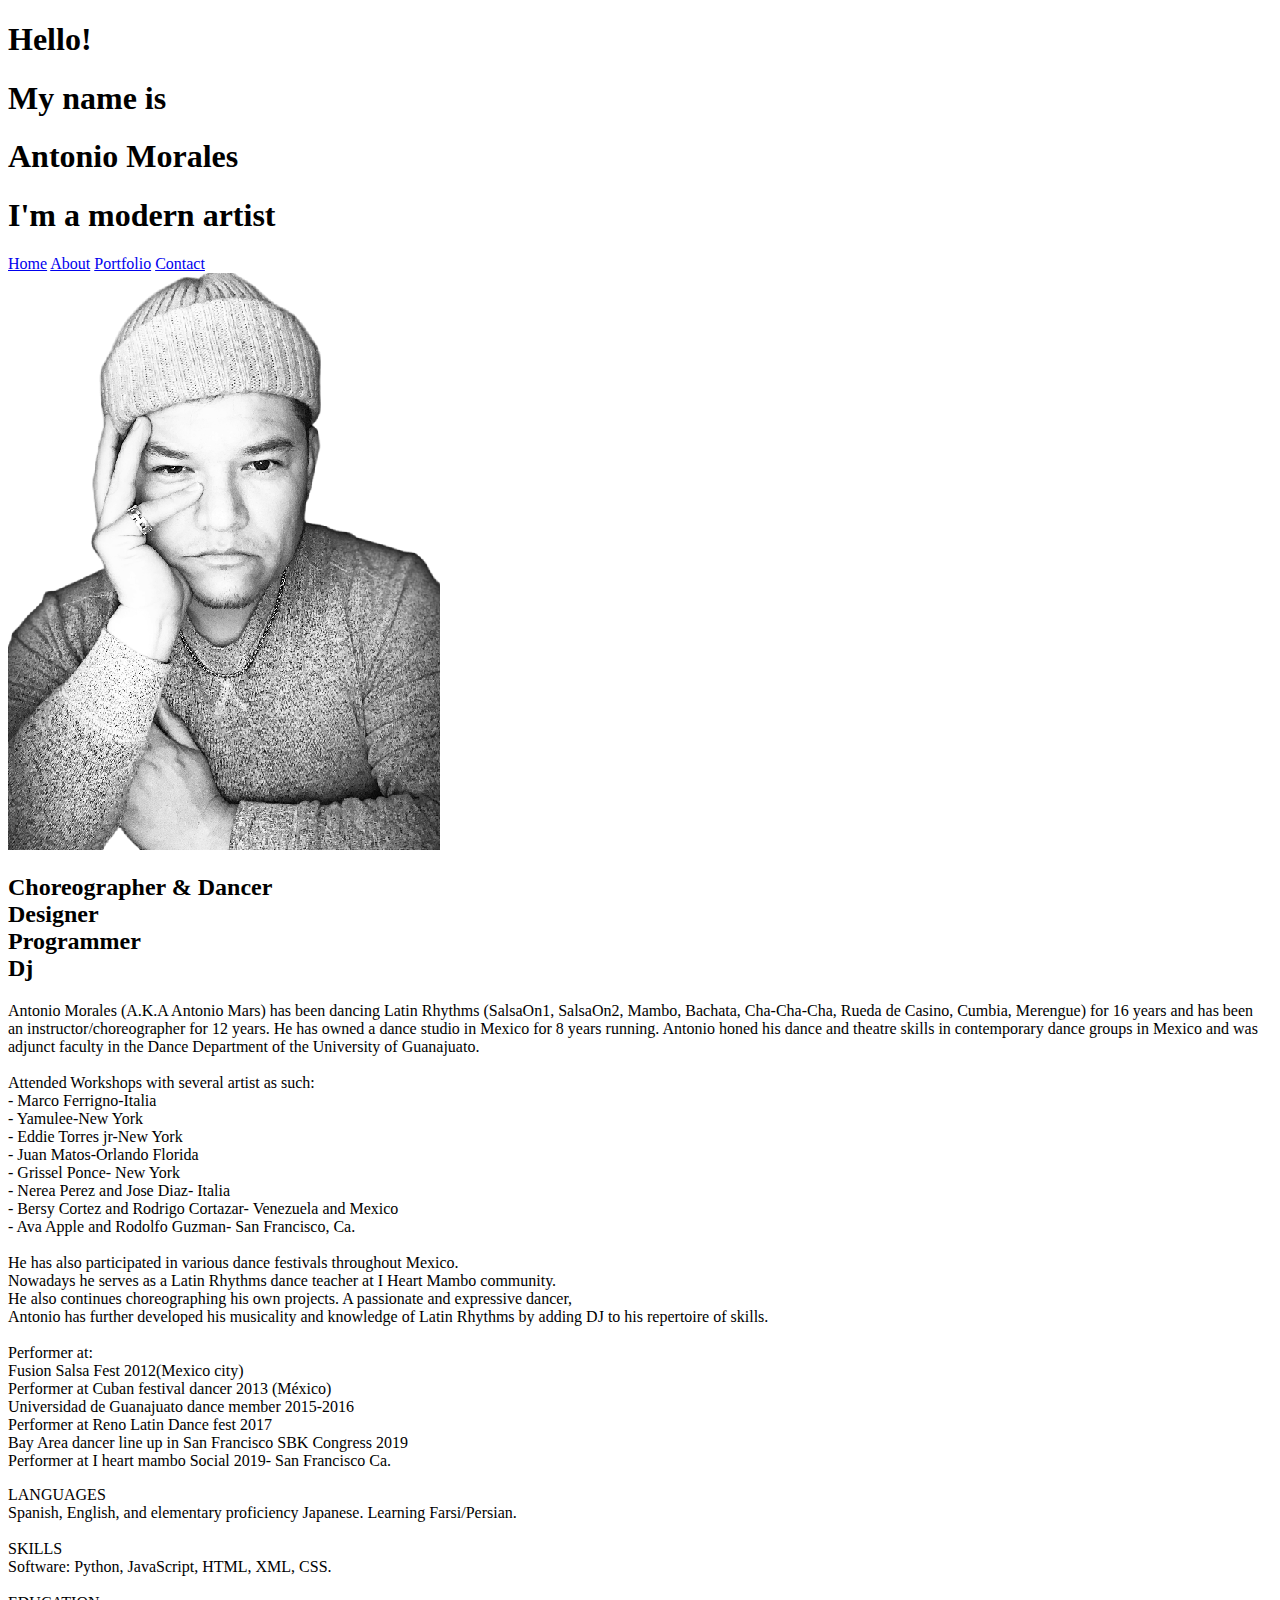
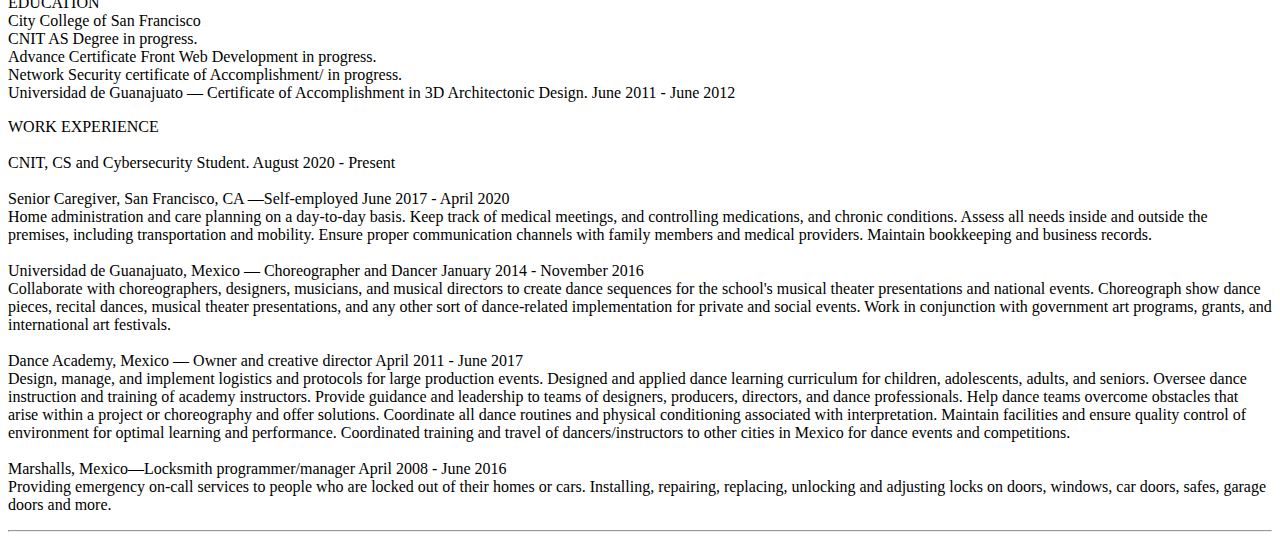
==== index.html @ e2cf3468 "index and css demo 1" ====
<!DOCTYPE html>
<html lang="en">

<head>
    <meta charset="UTF-8">
    <meta http-equiv="X-UA-Compatible" content="IE=edge">
    <meta name="viewport" content="width=device-width, initial-scale=1.0">
    <link rel="stylesheet" href="index.css">
    <title>Beat On Motion</title>
</head>

<body>
    <section id="main">
        <div class="main container">
            <div>
                <h1>Hello!</h1>
                <h1>My name is</h1>
                <h1>Antonio Morales</h1>
                <h1>I'm a modern artist</h1>
            </div>
        </div>
        <div class="navbar">
            <a href="index.html">Home</a>
            <a href="#section1" >About</a>
            <a href="portfolio.html">Portfolio</a>
            <a href="#contact">Contact</a>
        </div>
    </section>

    <div class="relative" id="section1">
        <img src="/img/010101-min-fococlipping-standard.png" alt="">
        <h2> Choreographer &AMP; Dancer
            <br>Designer
            <br>Programmer
            <br>Dj
        </h2>
        <p> Antonio Morales (A.K.A Antonio Mars) has been dancing Latin Rhythms (SalsaOn1, SalsaOn2, Mambo, Bachata,
            Cha-Cha-Cha,
            Rueda de Casino, Cumbia, Merengue) for 16 years and has been an instructor/choreographer
            for 12 years. He has owned a dance studio in Mexico for 8 years running. Antonio honed
            his dance and theatre skills in contemporary dance groups in Mexico and was adjunct
            faculty in the Dance Department of the University of Guanajuato.
            <br>
            <br>
            Attended Workshops with several artist as such:
            <br>

            - Marco Ferrigno-Italia <br>
            - Yamulee-New York <br>
            - Eddie Torres jr-New York <br>
            - Juan Matos-Orlando Florida <br>
            - Grissel Ponce- New York <br>
            - Nerea Perez and Jose Diaz- Italia <br>
            - Bersy Cortez and Rodrigo Cortazar- Venezuela and Mexico <br>
            - Ava Apple and Rodolfo Guzman- San Francisco, Ca. <br>

            <br> He has also participated in various dance festivals throughout Mexico. <br> Nowadays he
            serves as a Latin Rhythms dance teacher at I Heart Mambo community. <br>
            He also continues choreographing his own projects.
            A passionate and expressive dancer, <br> Antonio has further developed his musicality
            and
            knowledge of Latin Rhythms by adding DJ to his repertoire of skills. <br><br>
            Performer at: <br>
            Fusion Salsa Fest 2012(Mexico city) <br>
            Performer at Cuban festival dancer 2013 (México) <br>
            Universidad de Guanajuato dance member 2015-2016 <br>
            Performer at Reno Latin Dance fest 2017 <br>
            Bay Area dancer line up in San Francisco SBK Congress 2019 <br>
            Performer at I heart mambo Social 2019- San Francisco Ca.
        </p>

        <p>LANGUAGES
            <br>
            Spanish, English, and elementary proficiency Japanese. Learning Farsi/Persian.
            <br>
            <br>
            SKILLS
            <br>
            Software: Python, JavaScript, HTML, XML, CSS.
            <br>
            <br>
            EDUCATION
            <br>
            City College of San Francisco
            <br>
            CNIT AS Degree in progress.
            <br>
            Advance Certificate Front Web Development in progress.
            <br>
            Network Security certificate of Accomplishment/ in progress.
            <br>
            Universidad de Guanajuato — Certificate of Accomplishment in 3D Architectonic Design.
            June 2011 - June 2012
        </p>

        <p>
            WORK EXPERIENCE
            <br>
            <br>
            CNIT, CS and Cybersecurity Student.
            August 2020 - Present
            <br>
            <br>
            Senior Caregiver, San Francisco, CA —Self-employed
            June 2017 - April 2020
            <br>
            Home administration and care planning on a day-to-day basis.
            Keep track of medical meetings, and controlling medications, and chronic conditions.
            Assess all needs inside and outside the premises, including transportation and mobility.
            Ensure proper communication channels with family members and medical providers. Maintain bookkeeping and
            business records.
            <br>
            <br>
            Universidad de Guanajuato, Mexico — Choreographer and Dancer
            January 2014 - November 2016
            <br>
            Collaborate with choreographers, designers, musicians, and musical directors to create dance sequences for
            the school's musical theater presentations and national events.
            Choreograph show dance pieces, recital dances, musical theater presentations, and any other sort of
            dance-related implementation for private and social events.
            Work in conjunction with government art programs, grants, and international art festivals.
            <br>
            <br>
            Dance Academy, Mexico — Owner and creative director
            April 2011 - June 2017
            <br>
            Design, manage, and implement logistics and protocols for large production events.
            Designed and applied dance learning curriculum for children, adolescents, adults, and seniors.
            Oversee dance instruction and training of academy instructors.
            Provide guidance and leadership to teams of designers, producers, directors, and dance professionals.
            Help dance teams overcome obstacles that arise within a project or choreography and offer solutions.
            Coordinate all dance routines and physical conditioning associated with interpretation.
            Maintain facilities and ensure quality control of environment for optimal learning and performance.
            Coordinated training and travel of dancers/instructors to other cities in Mexico for dance events and
            competitions.
            <br>
            <br>
            Marshalls, Mexico—Locksmith programmer/manager
            April 2008 - June 2016
            <br>
            Providing emergency on-call services to people who are locked out of their homes or cars. Installing,
            repairing, replacing, unlocking and adjusting locks on doors, windows, car doors, safes, garage doors and
            more.
        </p>
        <hr>
    </div>
</body>

</html>
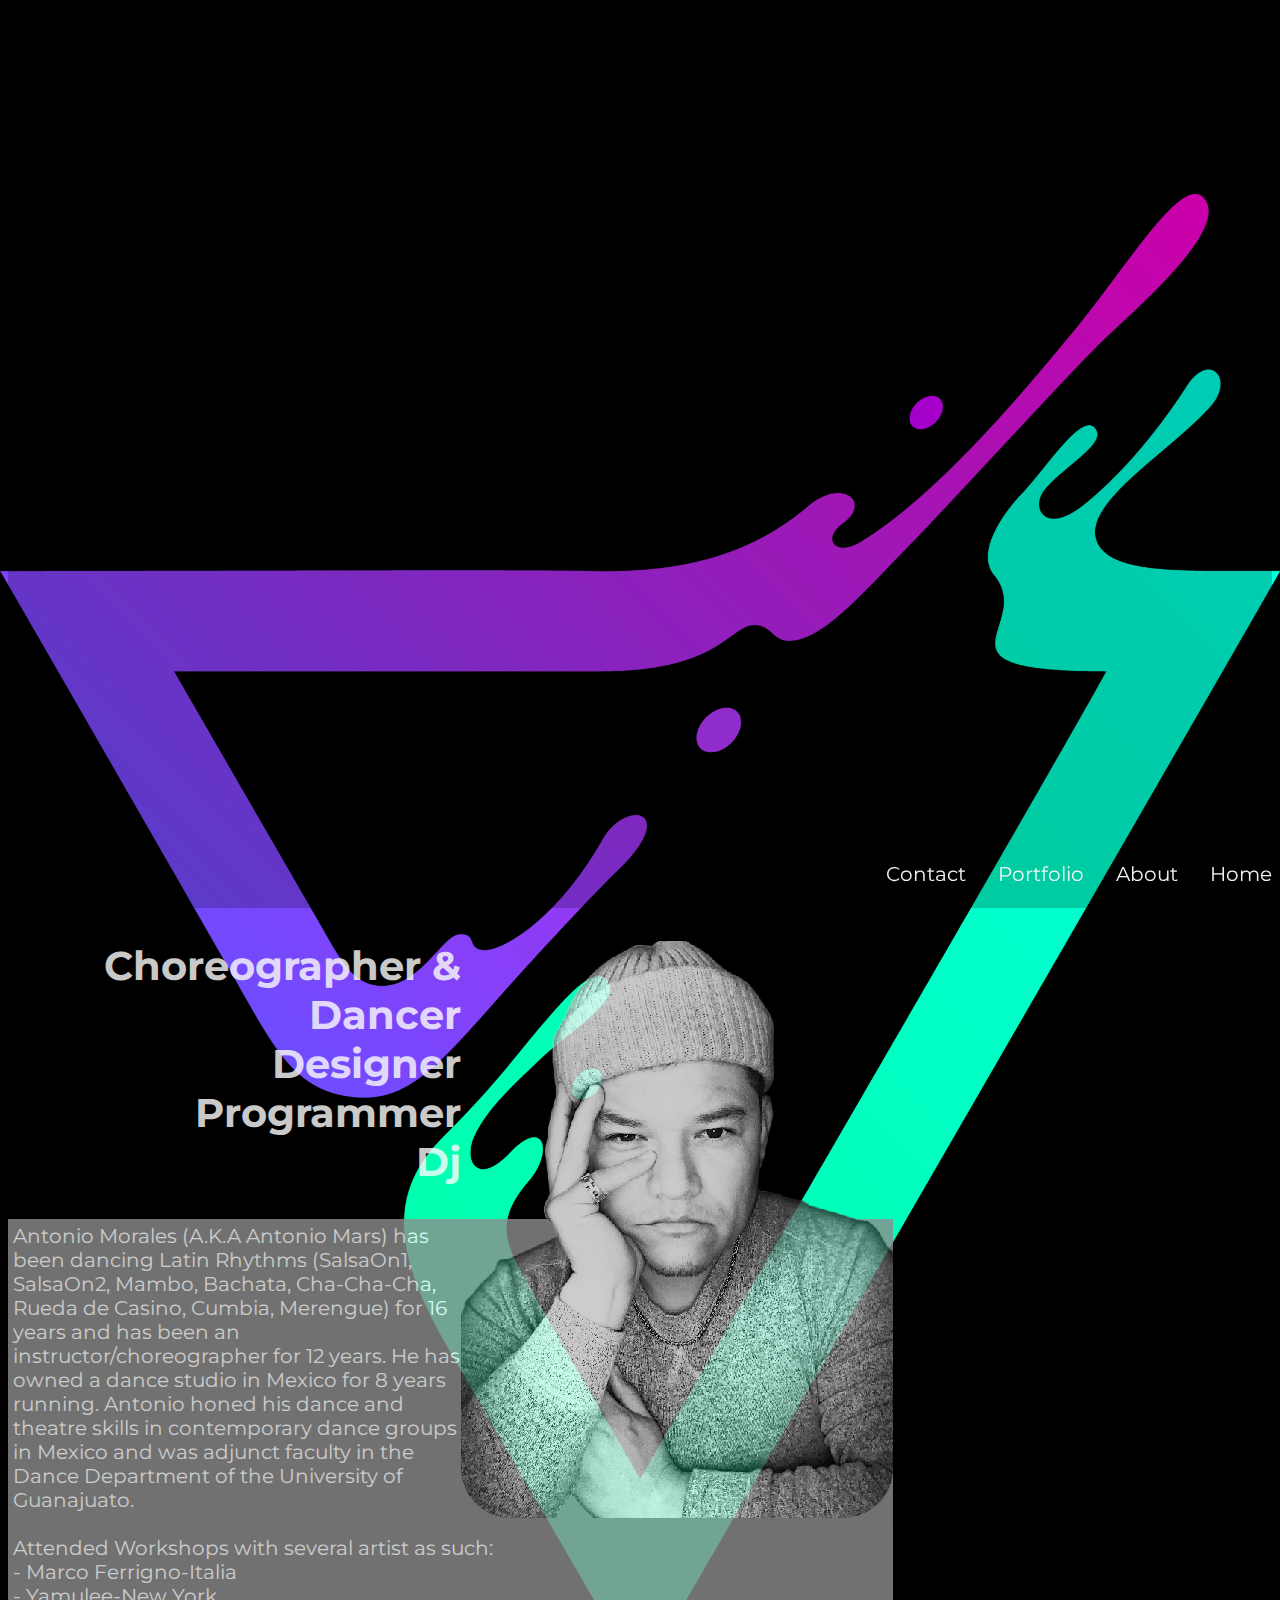
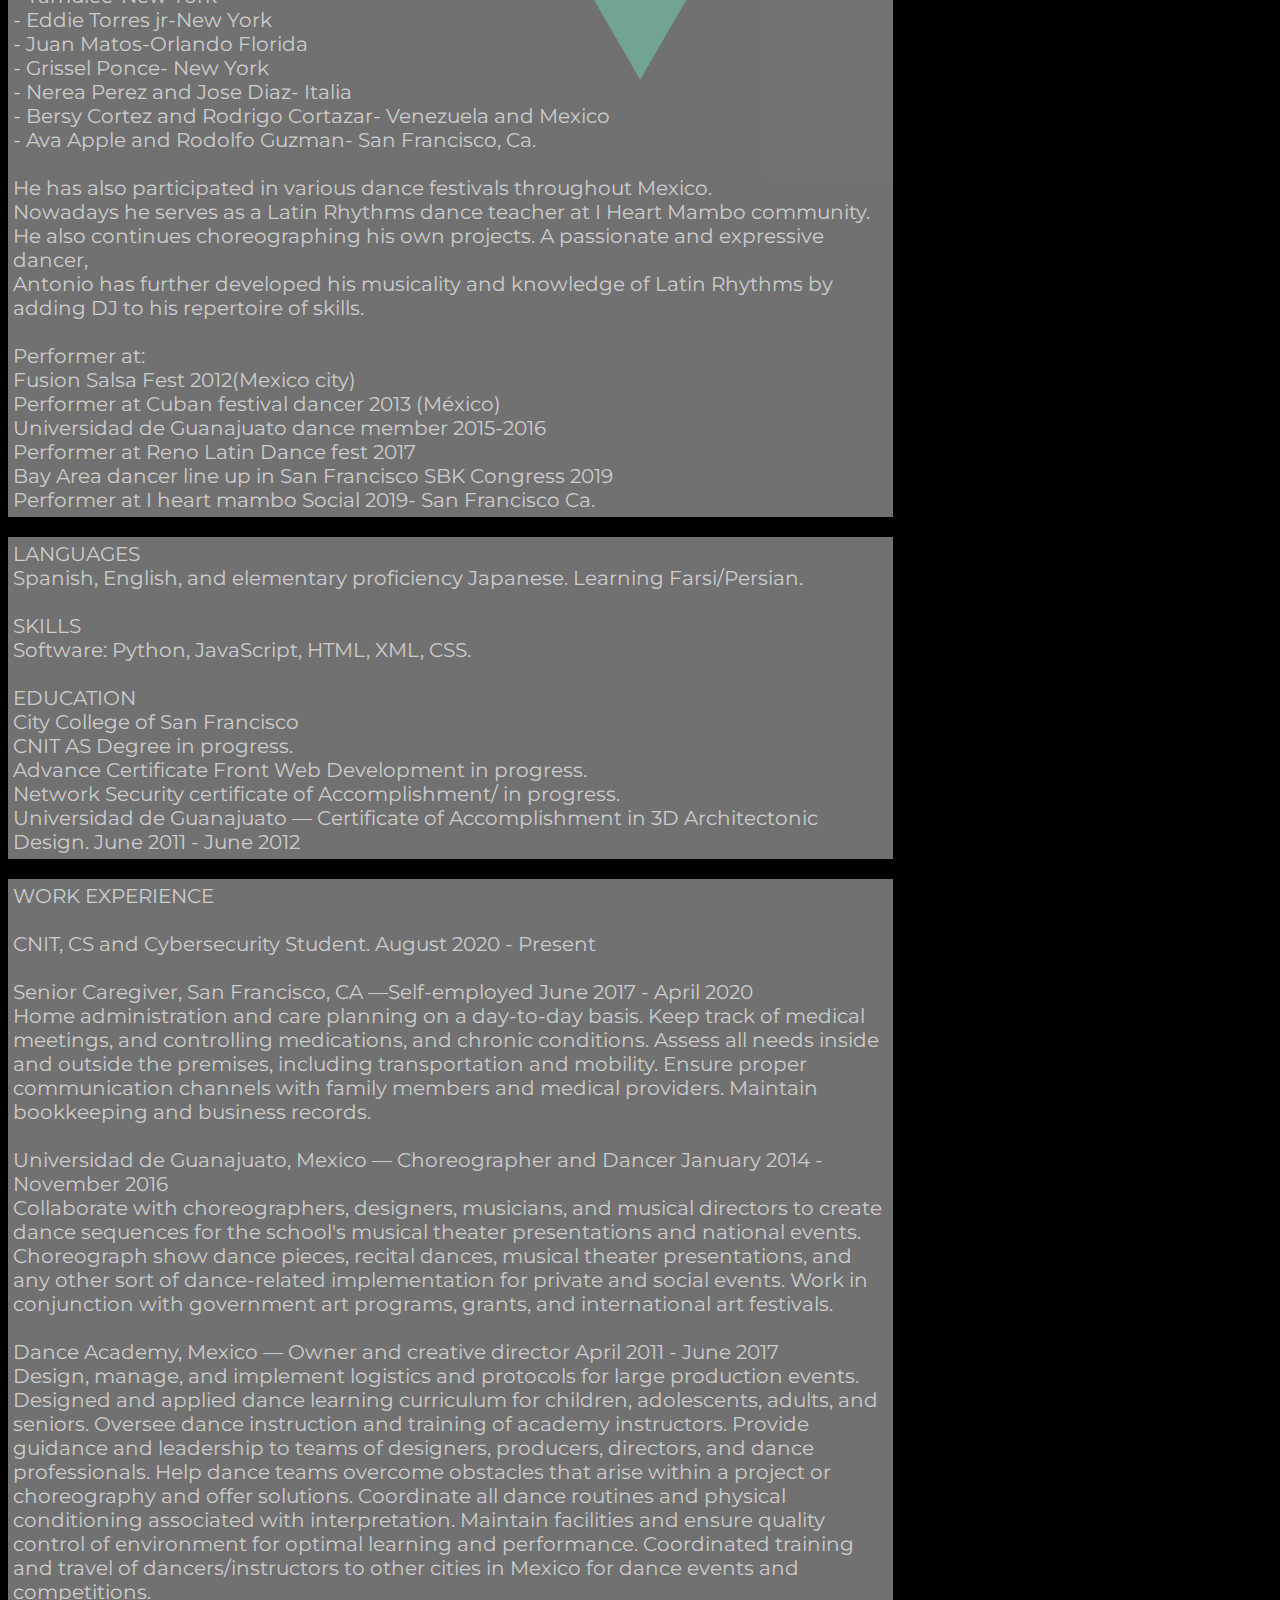
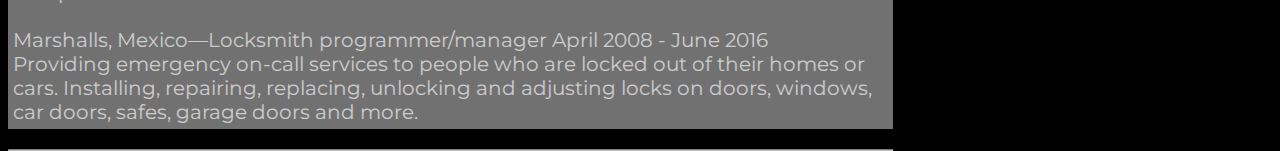
==== commit 4f0a39cb: "header demo" ====
--- a/index.html
+++ b/index.html
@@ -5,7 +5,7 @@
     <meta charset="UTF-8">
     <meta http-equiv="X-UA-Compatible" content="IE=edge">
     <meta name="viewport" content="width=device-width, initial-scale=1.0">
-    <link rel="stylesheet" href="index.css">
+    <link rel="stylesheet" href="styles.css">
     <title>Beat On Motion</title>
 </head>
 
@@ -13,10 +13,10 @@
     <section id="main">
         <div class="main container">
             <div>
-                <h1>Hello!</h1>
-                <h1>My name is</h1>
+                <h1></h1>
+                <h1></h1>
                 <h1>Antonio Morales</h1>
-                <h1>I'm a modern artist</h1>
+                <h1>D,D,C,D</h1>
             </div>
         </div>
         <div class="navbar">
--- a/styles.css
+++ b/styles.css
@@ -0,0 +1,225 @@
+@import url('https://fonts.googleapis.com/css2?family=Montserrat:wght@200&display=swap');
+
+* {
+    padding: 0;
+    margin: 20;
+    box-sizing: border-box;
+}
+
+html {
+    font-size: 10px;
+    font-family: 'Montserrat', sans-serif;
+    background-image: url('/img/8.png');
+    background-position: center;
+    background-repeat: no-repeat;
+    background-size: contain;
+    background-color: rgb(0, 0, 0);
+
+}
+
+a {
+    text-decoration: none;
+
+
+}
+
+.container {
+    min-height: 100vh;
+    width: 100%;
+    display: flex;
+    align-items: center;
+    justify-content: center;
+}
+
+/*main Section*/
+#main {
+    background-image: url('/img/antonioArianna.jpg');
+    background-size: cover;
+    background-position: top center;
+    position: relative;
+    z-index: 1;
+}
+
+#main::after {
+    content: '';
+    position: absolute;
+    left: 0;
+    top: 0;
+    height: 100%;
+    width: 100%;
+    /*This gives oppacity to avatar pic*/
+    background-color: black;
+    opacity: .2;
+    z-index: -1;
+}
+
+#main .main {
+    max-width: 1200px;
+    margin: 0 auto;
+    padding: 0 50px;
+    justify-content: flex-start;
+}
+
+#main h1 {
+    display: block;
+    width: fit-content;
+    font-size: 4rem;
+    position: relative;
+    color: transparent;
+    animation: text_reveal .5s ease forwards;
+    animation-delay: 1ss;
+}
+
+#main h1:nth-child(1) {
+    animation-delay: .5s;
+}
+
+#main h1:nth-child(2) {
+    animation-delay: 2.5s;
+}
+
+#main h1:nth-child(3) {
+    animation-delay: 3.5s;
+}
+
+#main h1:nth-child(4) {
+    animation-delay: 4.5s;
+}
+
+#main h1 span {
+    position: absolute;
+    top: 0;
+    left: 0;
+    height: 100%;
+    width: 0%;
+    background-color: rgba(78, 13, 200, 0.605);
+    animation: text_reveal_box 1s ease;
+    animation-delay: .3s;
+}
+
+#main h1:nth-child(1) span {
+    animation-delay: 1s;
+}
+
+#main h1:nth-child(2) span {
+    animation-delay: 2s;
+}
+
+#main h1:nth-child(3) span {
+    animation-delay: 3s;
+}
+
+#main .cta {
+    /*This design the class cta for portfolio*/
+    display: inline-block;
+    padding: 10px 30px;
+    color: rgb(255, 255, 255);
+    background-color: transparent;
+    border: 2px solid rgb(255, 255, 255);
+    font-size: 2rem;
+    text-transform: uppercase;
+    letter-spacing: .1rem;
+    margin-top: 20px;
+    transition: .3s ease;
+    transition-property: background-color, color;
+
+}
+
+#main .cta:hover {
+    color: whitesmoke;
+    background-color: rgb(89, 8, 240);
+}
+
+/*End main Section*/
+
+/* keyframes */
+@keyframes text_reveal_box {
+    50% {
+        width: 100%;
+        left: 0;
+    }
+
+    100% {
+        width: 0%;
+        left: 100%;
+    }
+}
+
+@keyframes text_reveal {
+    100% {
+        color: white;
+    }
+}
+
+/* End keyframes */
+
+/*Div relative*/
+div.relative {
+    opacity: .8;
+    background-position: center right;
+    width: 70%;
+    height: 925px;
+}
+
+img {
+    float: right;
+    object-fit: auto;
+    border-radius: 50px;
+
+}
+
+h2 {
+    color: rgb(252, 252, 252);
+    font-family: 'Montserrat', sans-serif;
+    text-align: right;
+    font-size: 4rem;
+    text-decoration-color: rgba(223, 6, 191, 0.777);
+    
+}
+
+/*End Div relative*/
+
+
+/*Parragraph*/
+p {
+    font-family: 'Montserrat', sans-serif;
+    font-size: 2rem;
+    color: rgb(255, 255, 255);
+    background-color: rgb(142, 142, 142);
+    padding: 5px;
+}
+/*End Parragraph*/
+
+
+/*Nav Bar*/
+.navbar {
+    overflow: hidden;
+    
+    position: fixed;
+    bottom: 0;
+    width: 100%;
+  }
+  
+  .navbar a {
+    float: right;
+    display: block;
+    color: #f2f2f2;
+    text-align: center;
+    padding: 14px 16px;
+    font-size: 2rem;
+  }
+  
+  .navbar a:hover {
+    background: #f1f1f1;
+    color: black;
+  }
+  
+  .navbar a.active {
+    color: rgb(255, 255, 255);
+  }
+  
+  .main {
+    padding: 16px;
+    margin-bottom: 30px;
+  }
+/*Nav Bar*/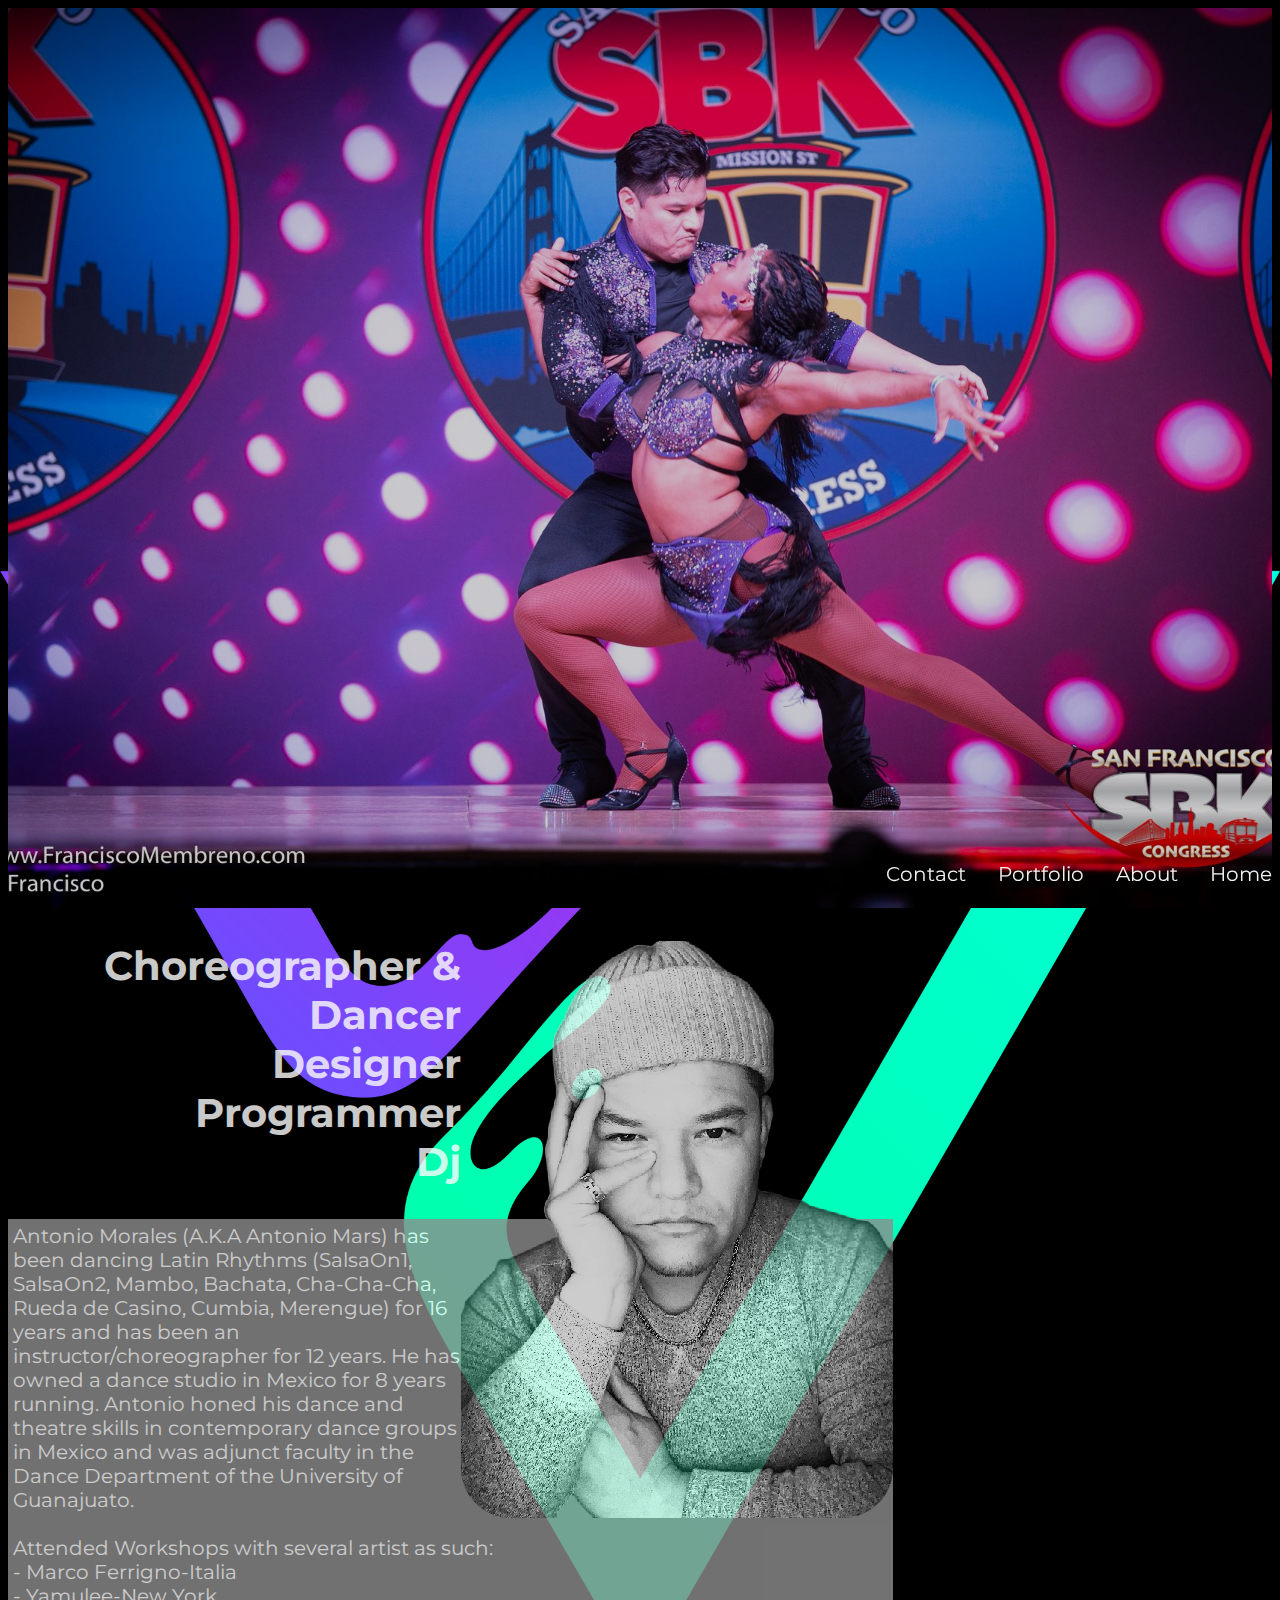
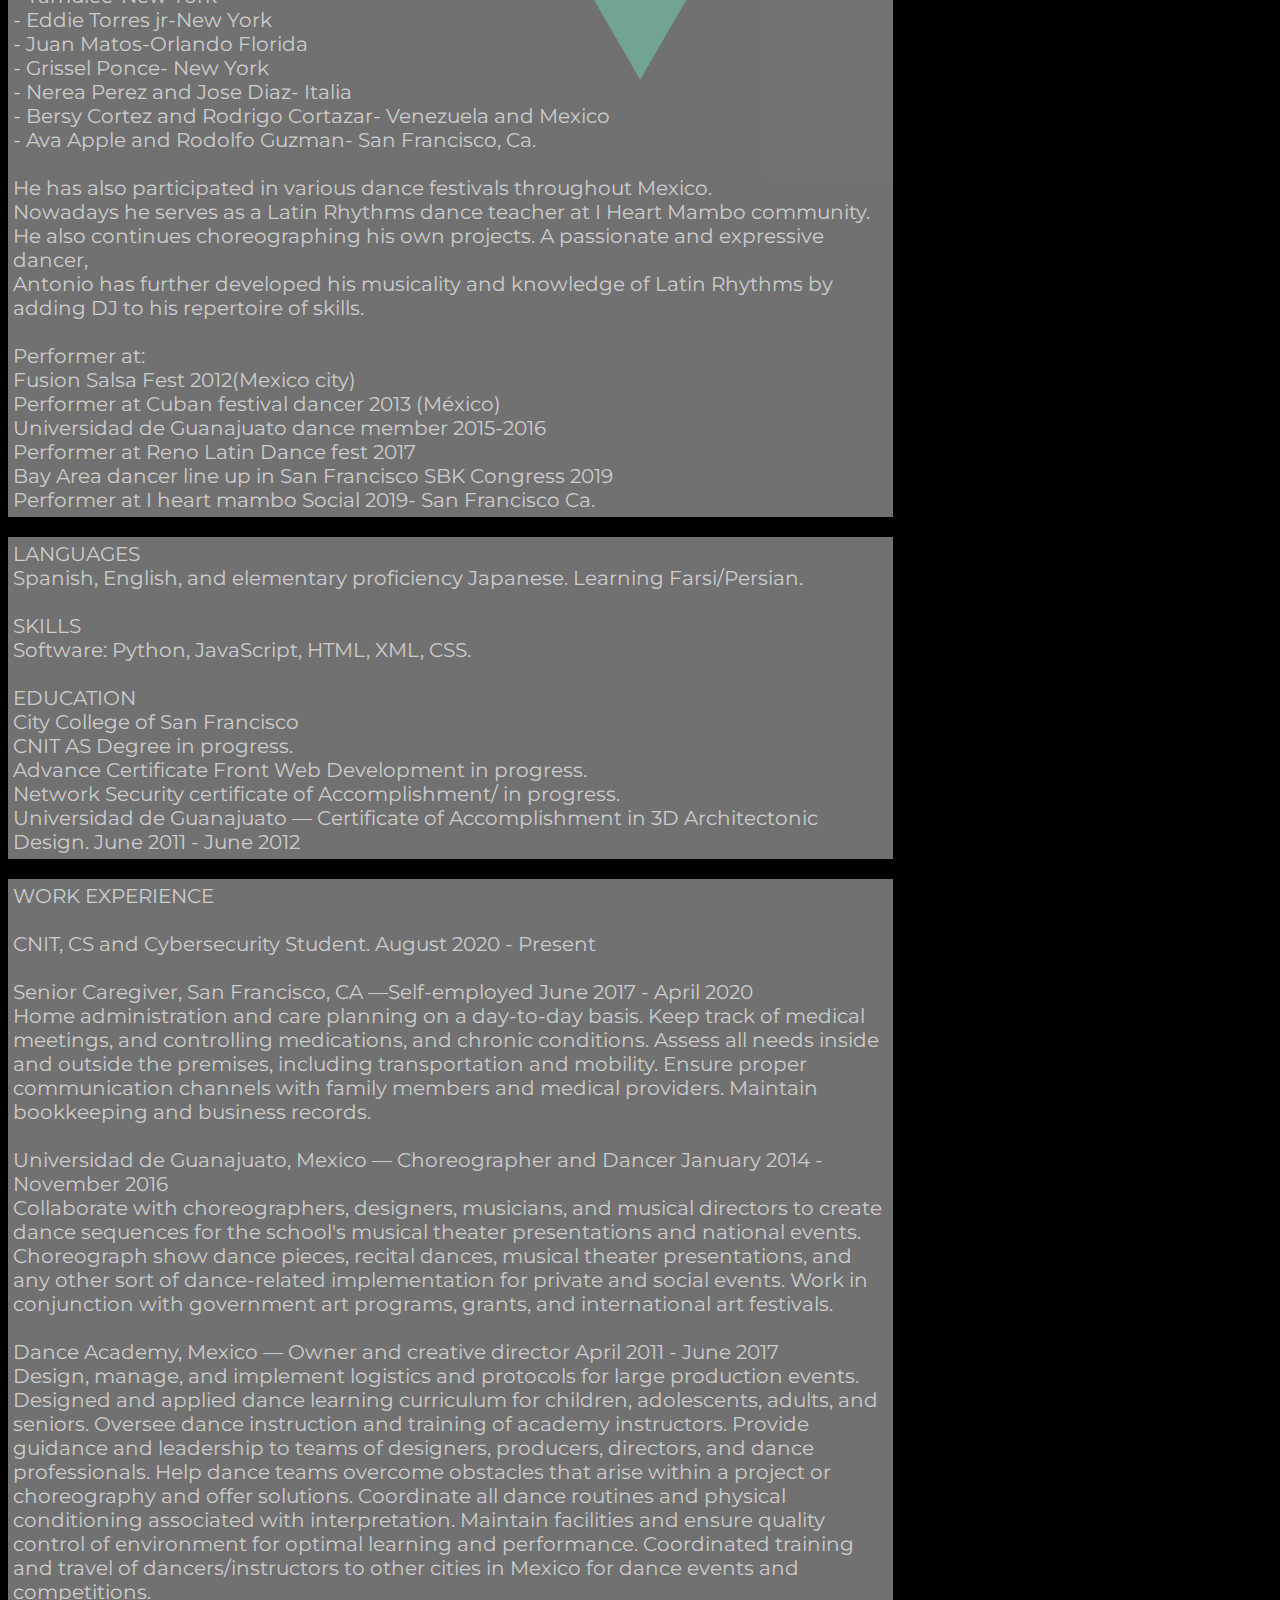
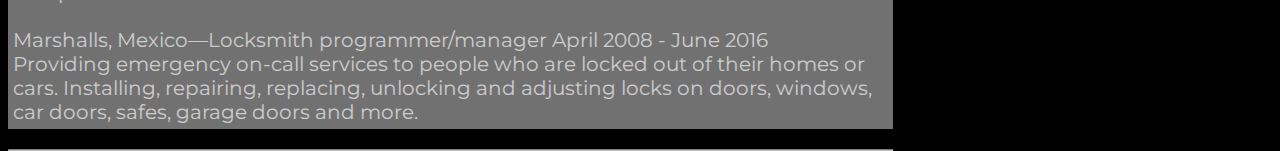
==== commit 1b9acb61: "update" ====
--- a/index.html
+++ b/index.html
@@ -16,7 +16,7 @@
                 <h1></h1>
                 <h1></h1>
                 <h1>Antonio Morales</h1>
-                <h1>D,D,C,D</h1>
+                <h1>Dancer, Choreographer, Designer and DJ</h1>
             </div>
         </div>
         <div class="navbar">
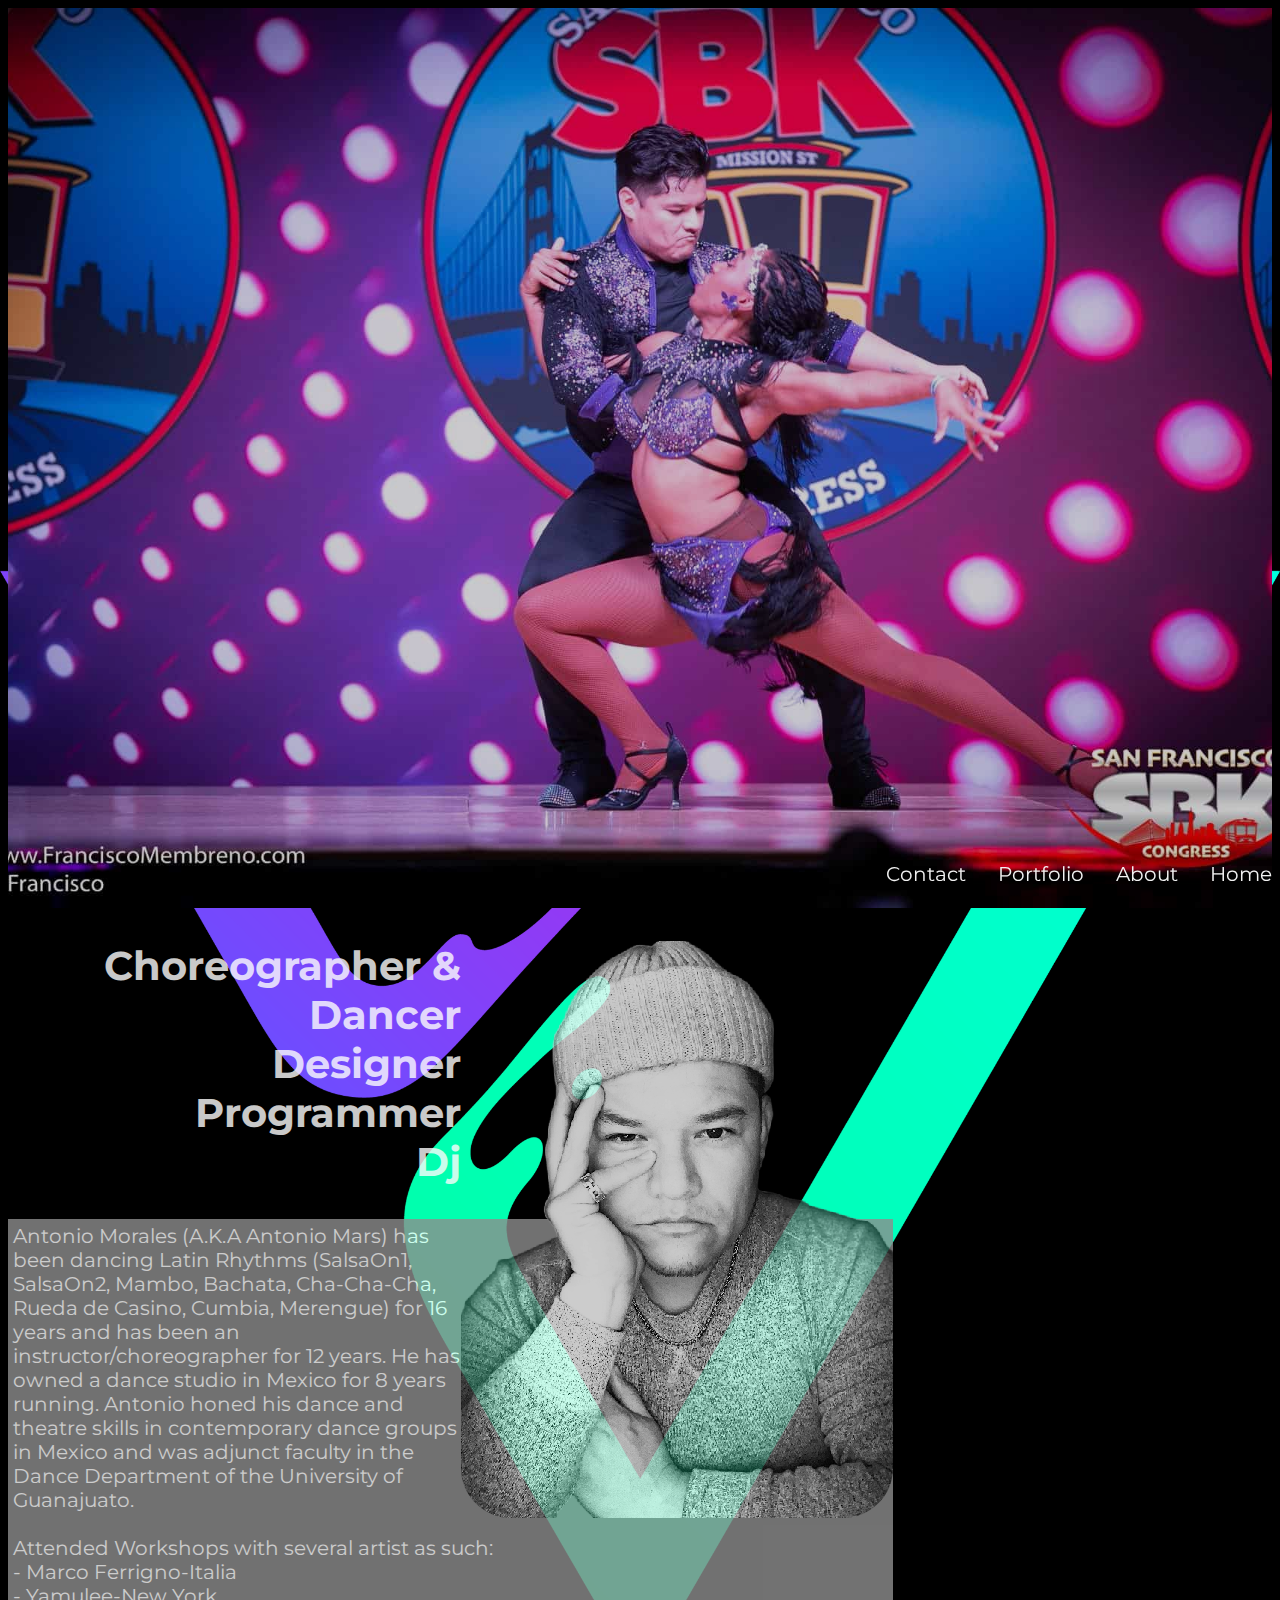
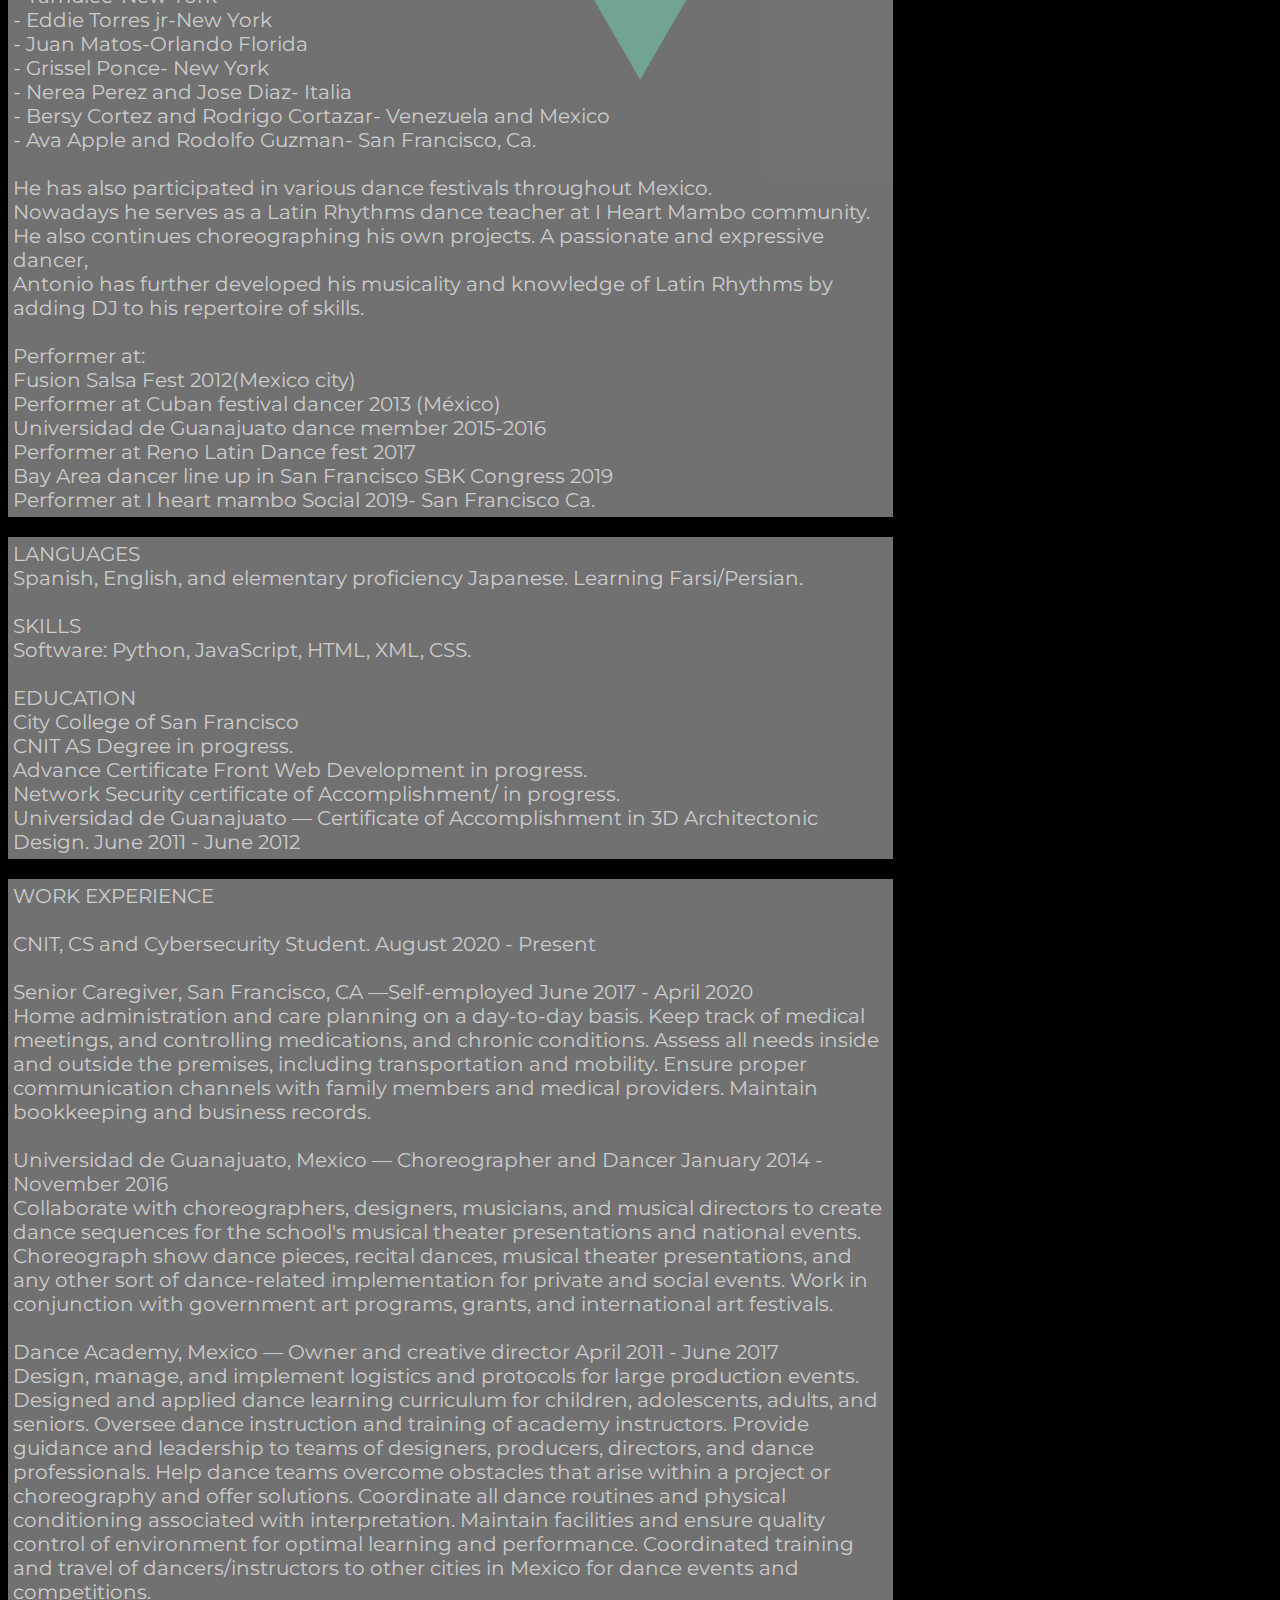
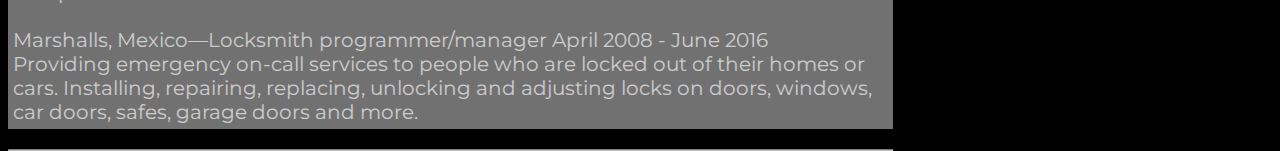
==== commit dc0cab13: "opt images" ====
--- a/index.html
+++ b/index.html
@@ -23,7 +23,7 @@
             <a href="index.html">Home</a>
             <a href="#section1" >About</a>
             <a href="portfolio.html">Portfolio</a>
-            <a href="#contact">Contact</a>
+            <a href="contact.html">Contact</a>
         </div>
     </section>
 
--- a/styles.css
+++ b/styles.css
@@ -33,7 +33,7 @@
 
 /*main Section*/
 #main {
-    background-image: url('/img/antonioArianna.jpg');
+    background-image: url('/img/antonioArianna-min.jpg');
     background-size: cover;
     background-position: top center;
     position: relative;
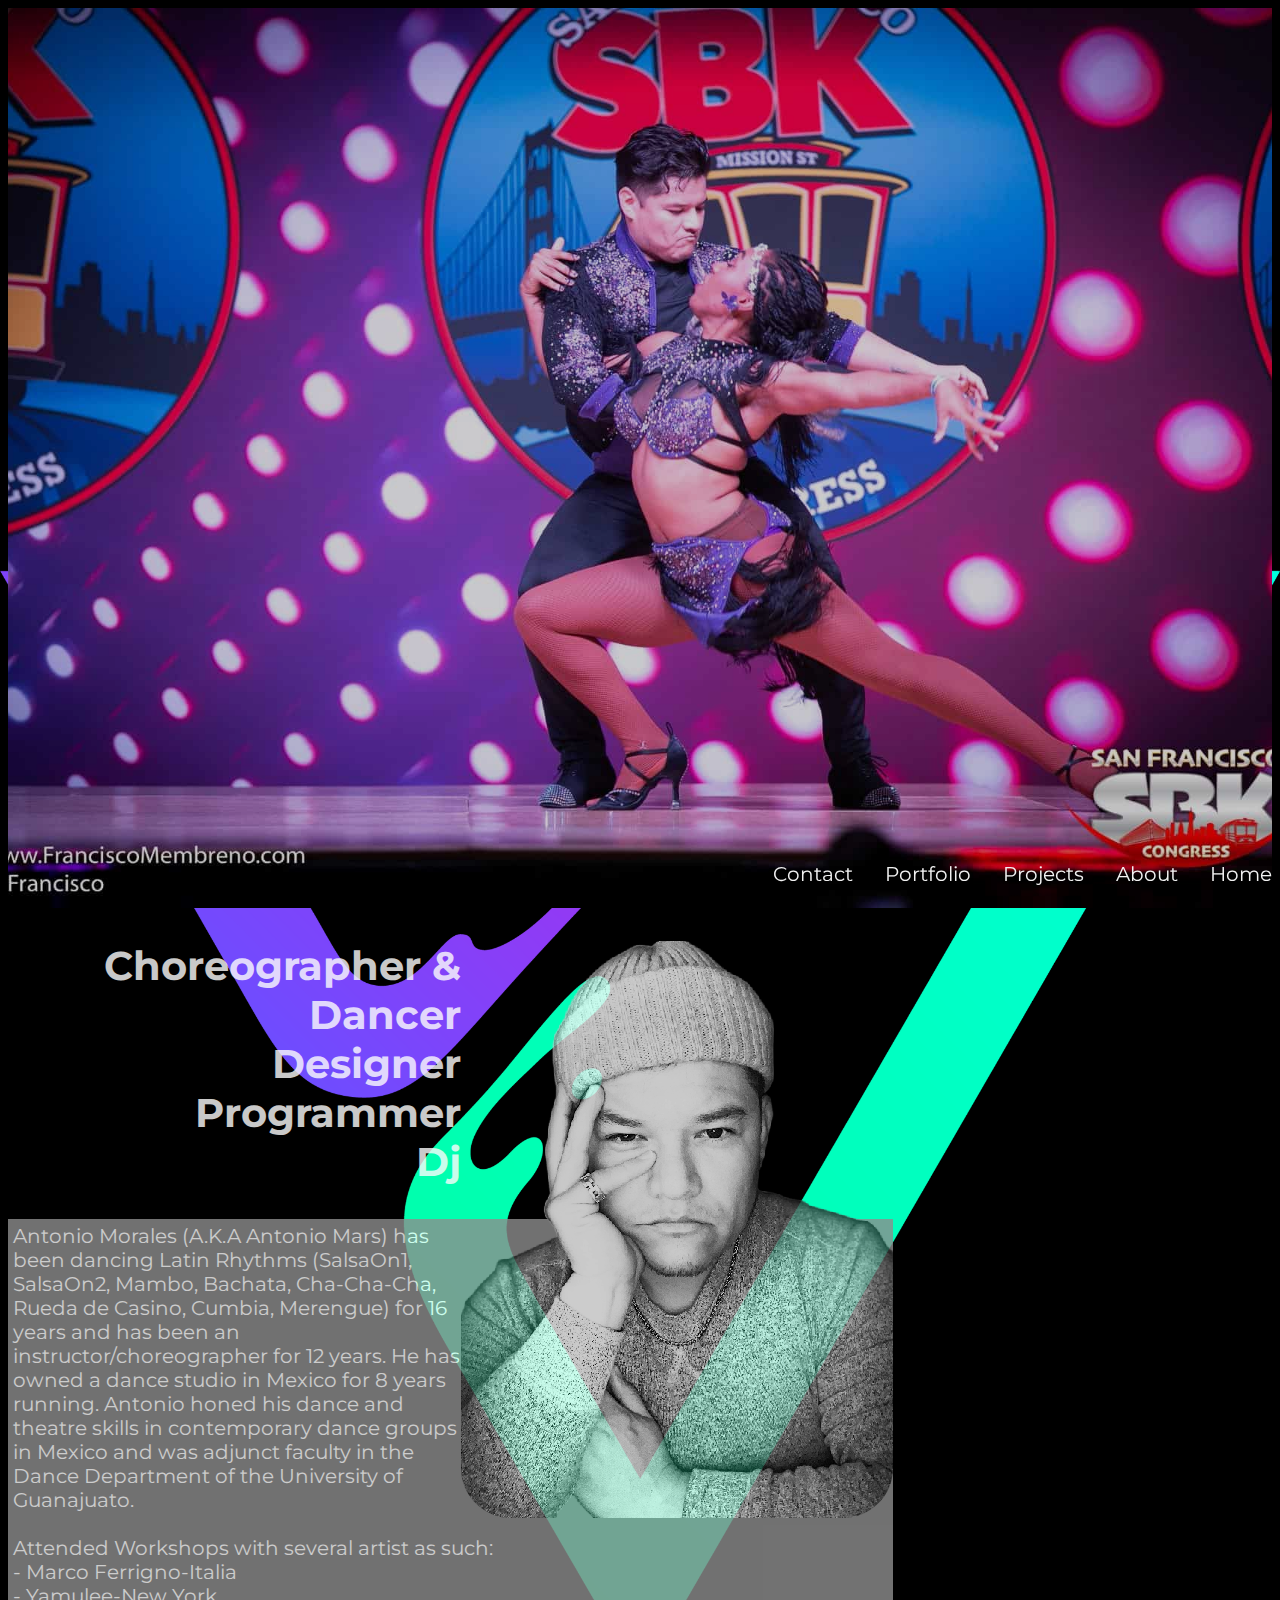
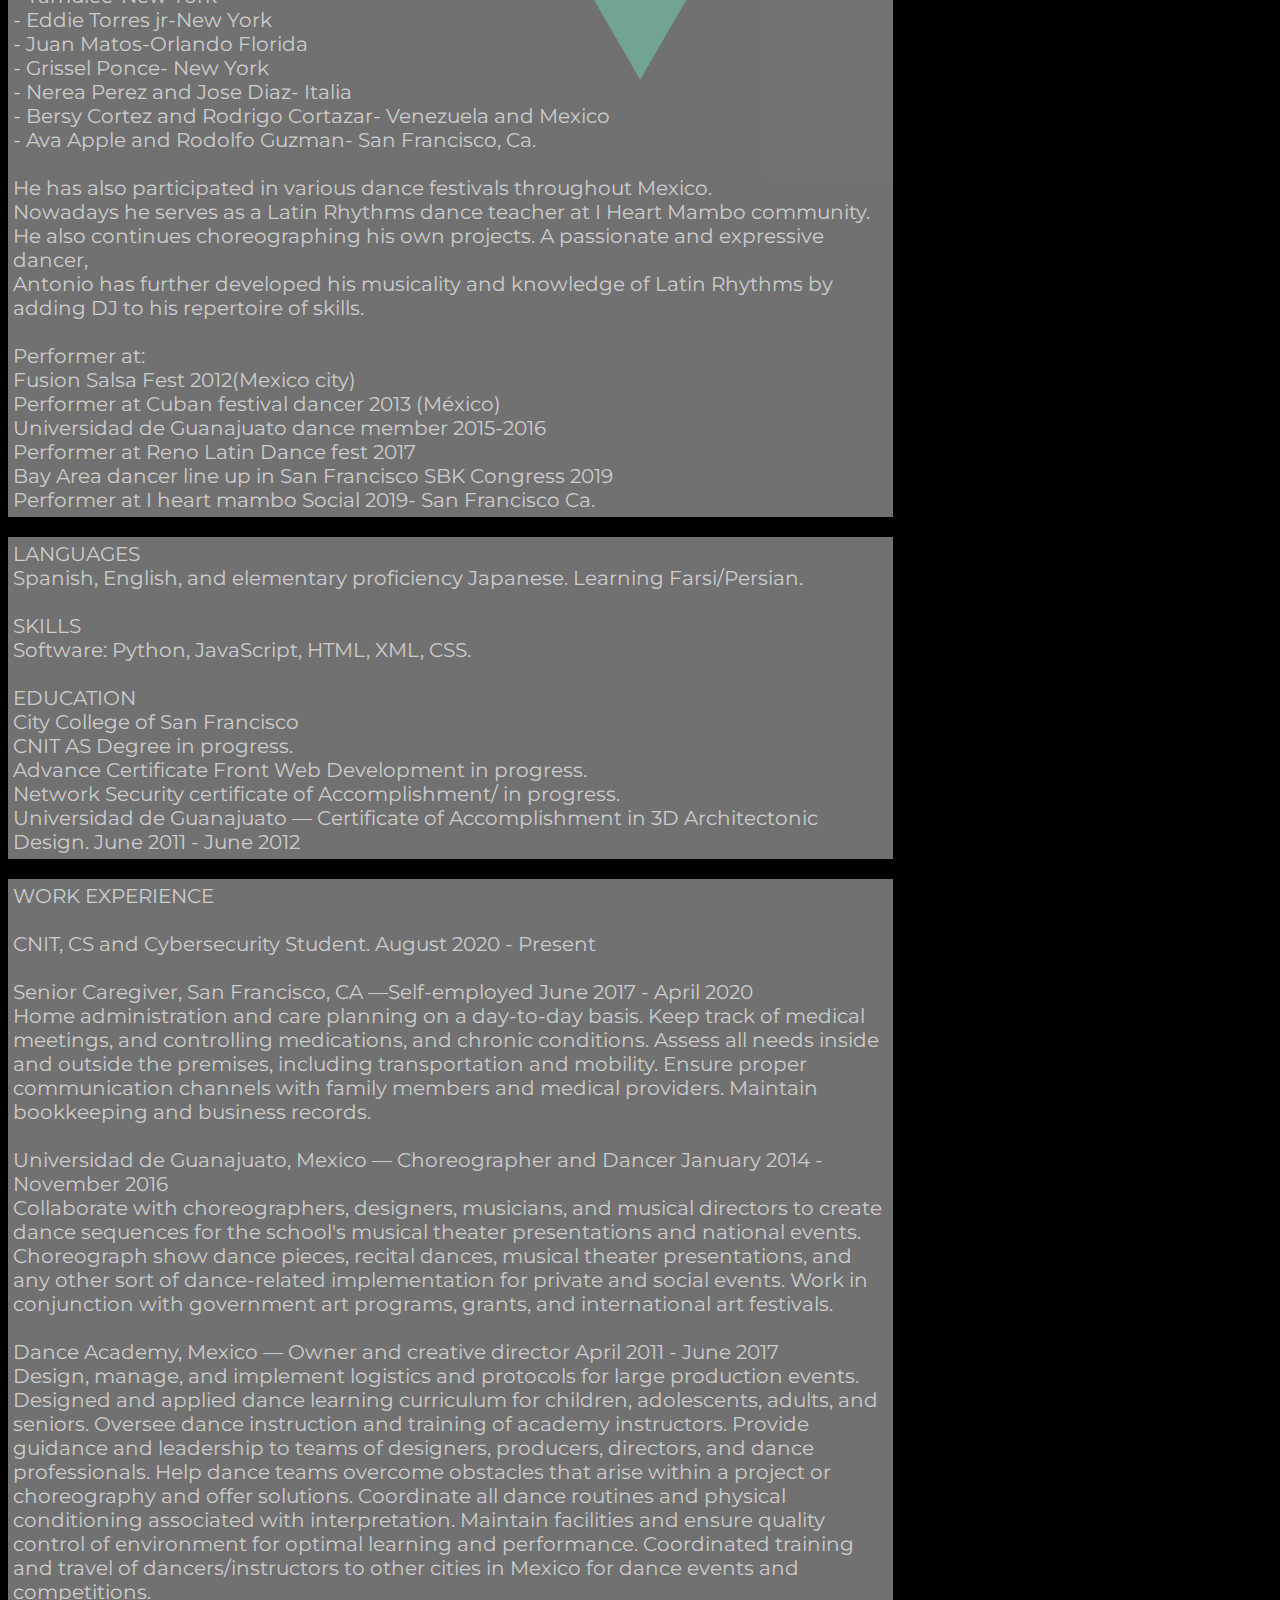
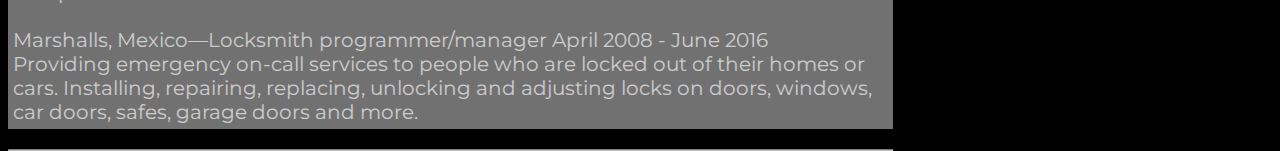
==== commit ff41cafa: "adding projects demo" ====
--- a/index.html
+++ b/index.html
@@ -13,8 +13,6 @@
     <section id="main">
         <div class="main container">
             <div>
-                <h1></h1>
-                <h1></h1>
                 <h1>Antonio Morales</h1>
                 <h1>Dancer, Choreographer, Designer and DJ</h1>
             </div>
@@ -22,6 +20,7 @@
         <div class="navbar">
             <a href="index.html">Home</a>
             <a href="#section1" >About</a>
+            <a href="projects.html" id="projects">Projects</a>
             <a href="portfolio.html">Portfolio</a>
             <a href="contact.html">Contact</a>
         </div>
--- a/styles.css
+++ b/styles.css
@@ -76,14 +76,6 @@
 
 #main h1:nth-child(2) {
     animation-delay: 2.5s;
-}
-
-#main h1:nth-child(3) {
-    animation-delay: 3.5s;
-}
-
-#main h1:nth-child(4) {
-    animation-delay: 4.5s;
 }
 
 #main h1 span {
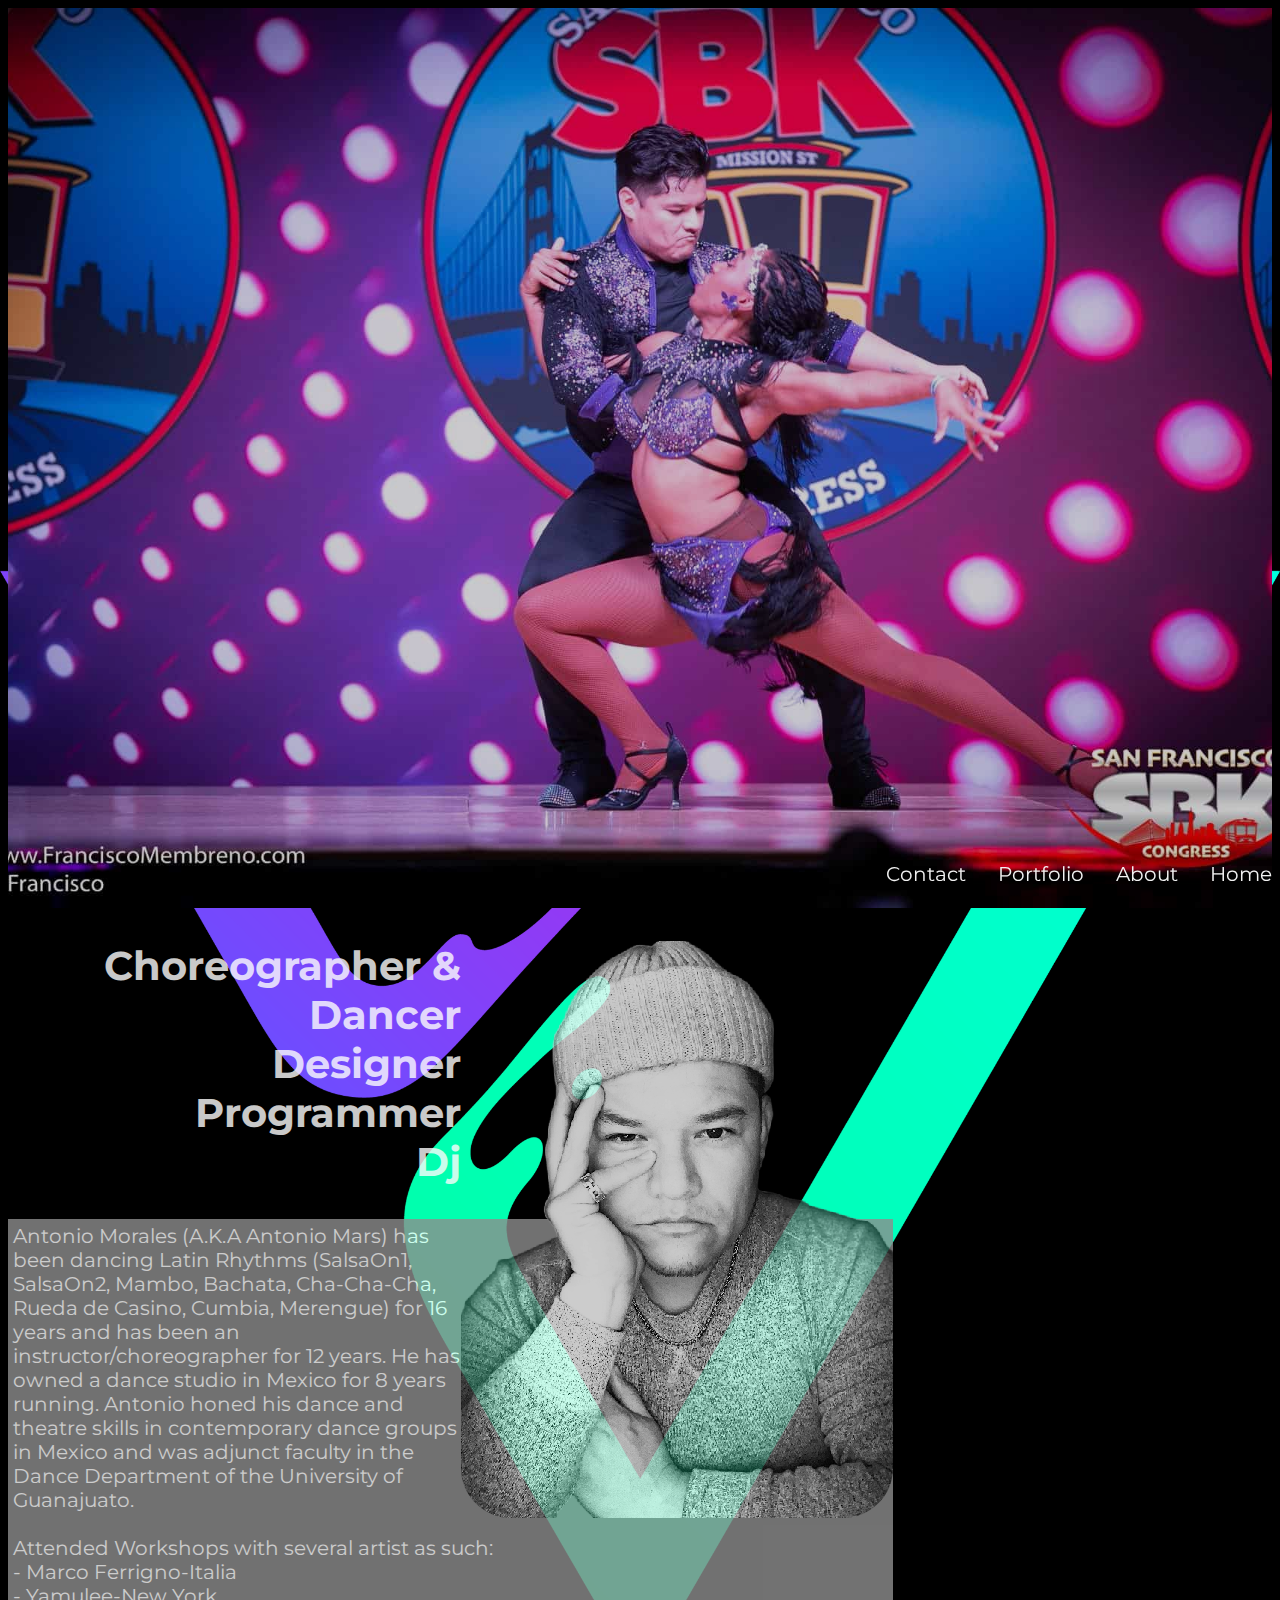
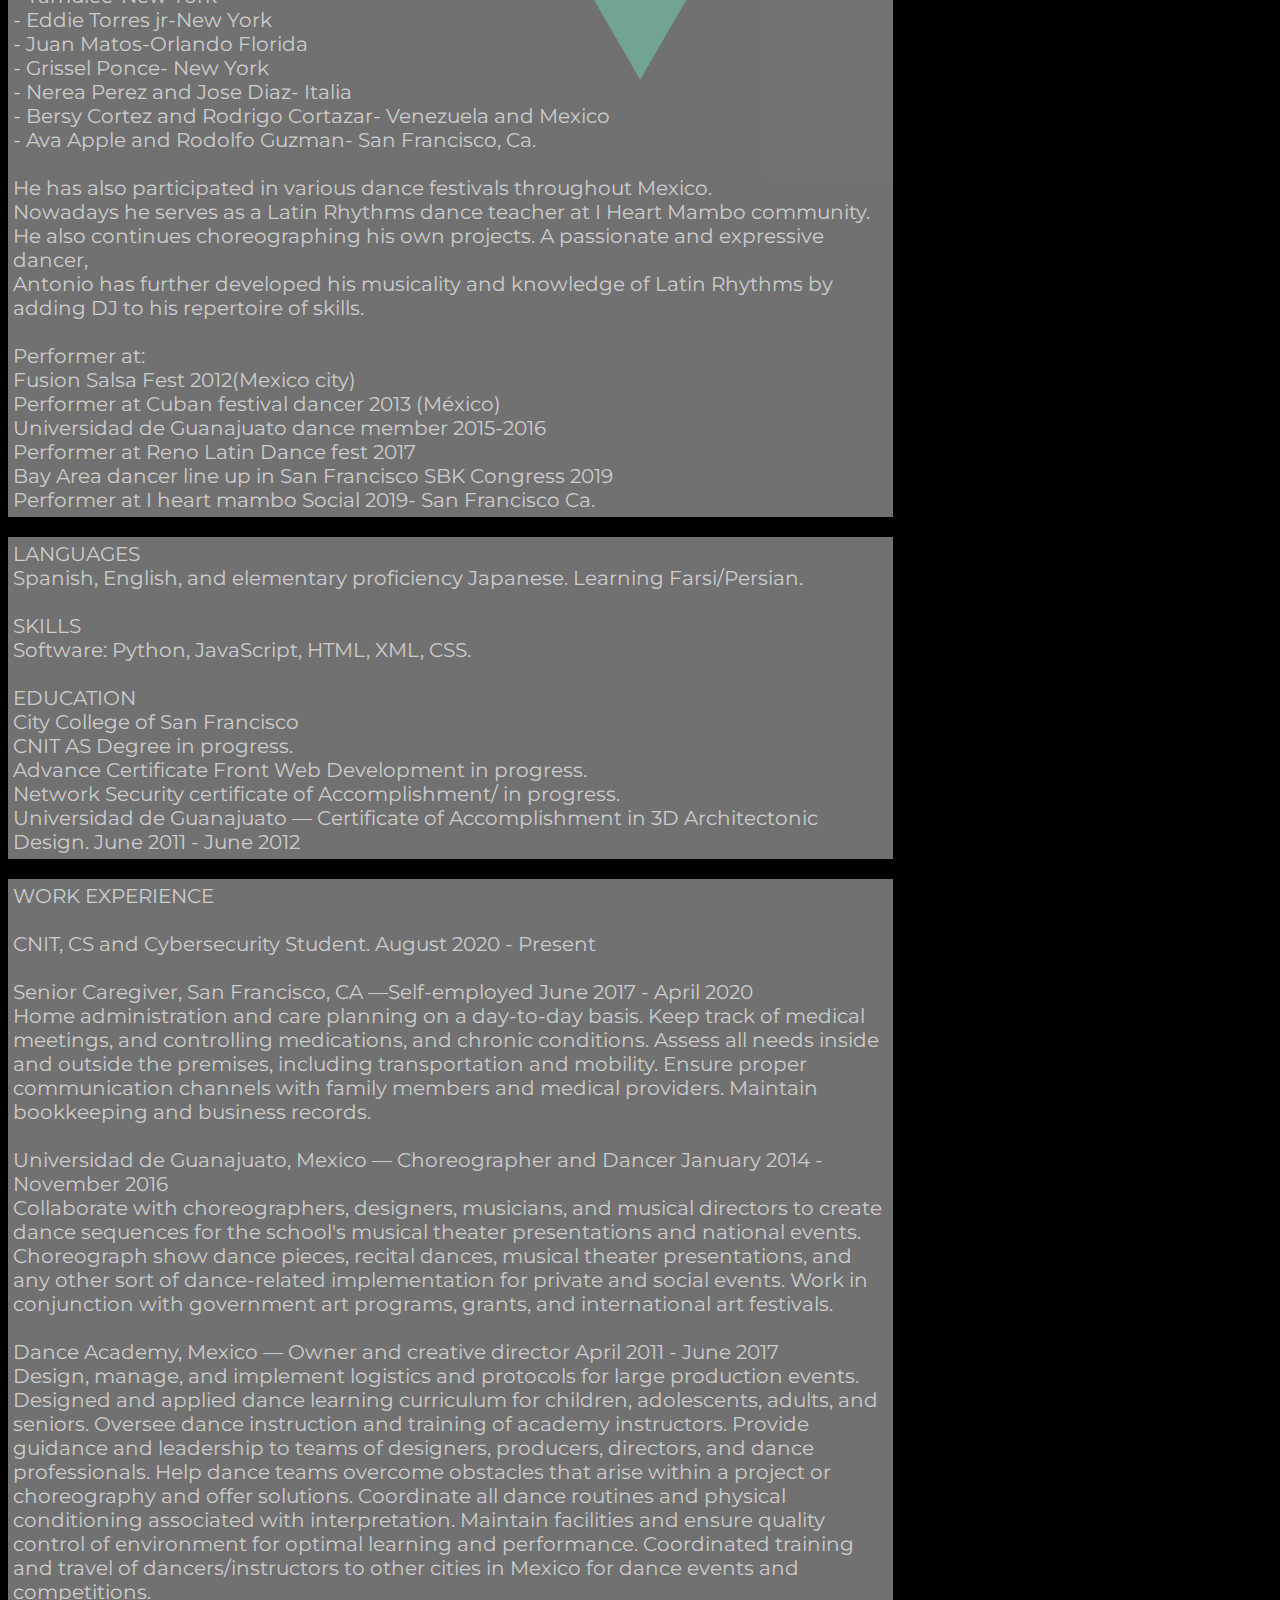
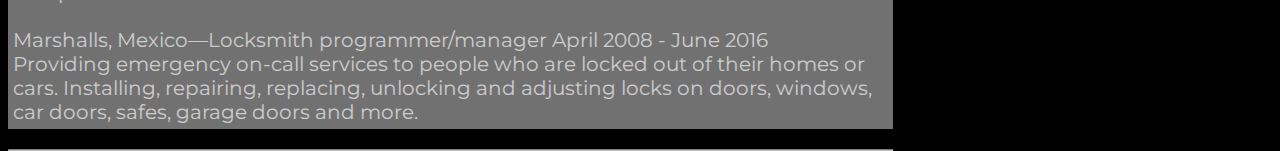
==== commit 989245ff: "back to no projects" ====
--- a/index.html
+++ b/index.html
@@ -20,7 +20,7 @@
         <div class="navbar">
             <a href="index.html">Home</a>
             <a href="#section1" >About</a>
-            <a href="projects.html" id="projects">Projects</a>
+           
             <a href="portfolio.html">Portfolio</a>
             <a href="contact.html">Contact</a>
         </div>
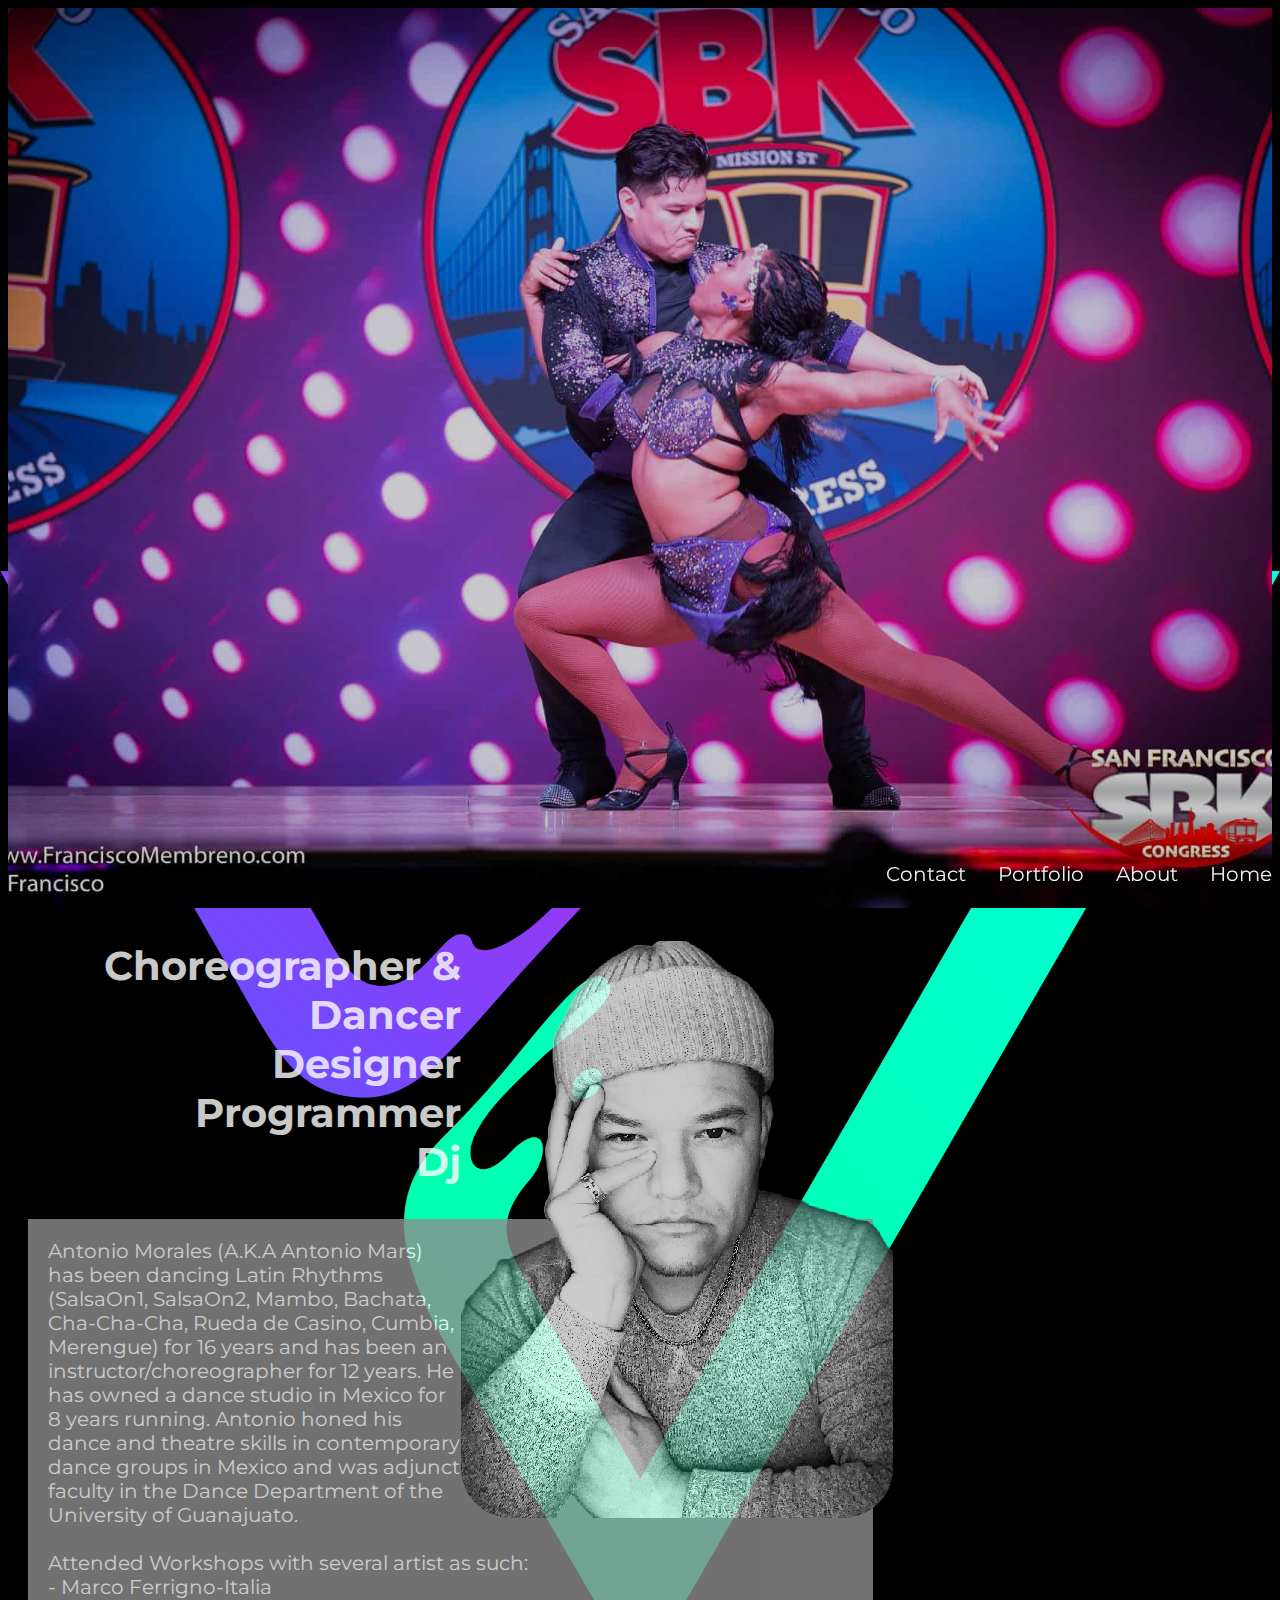
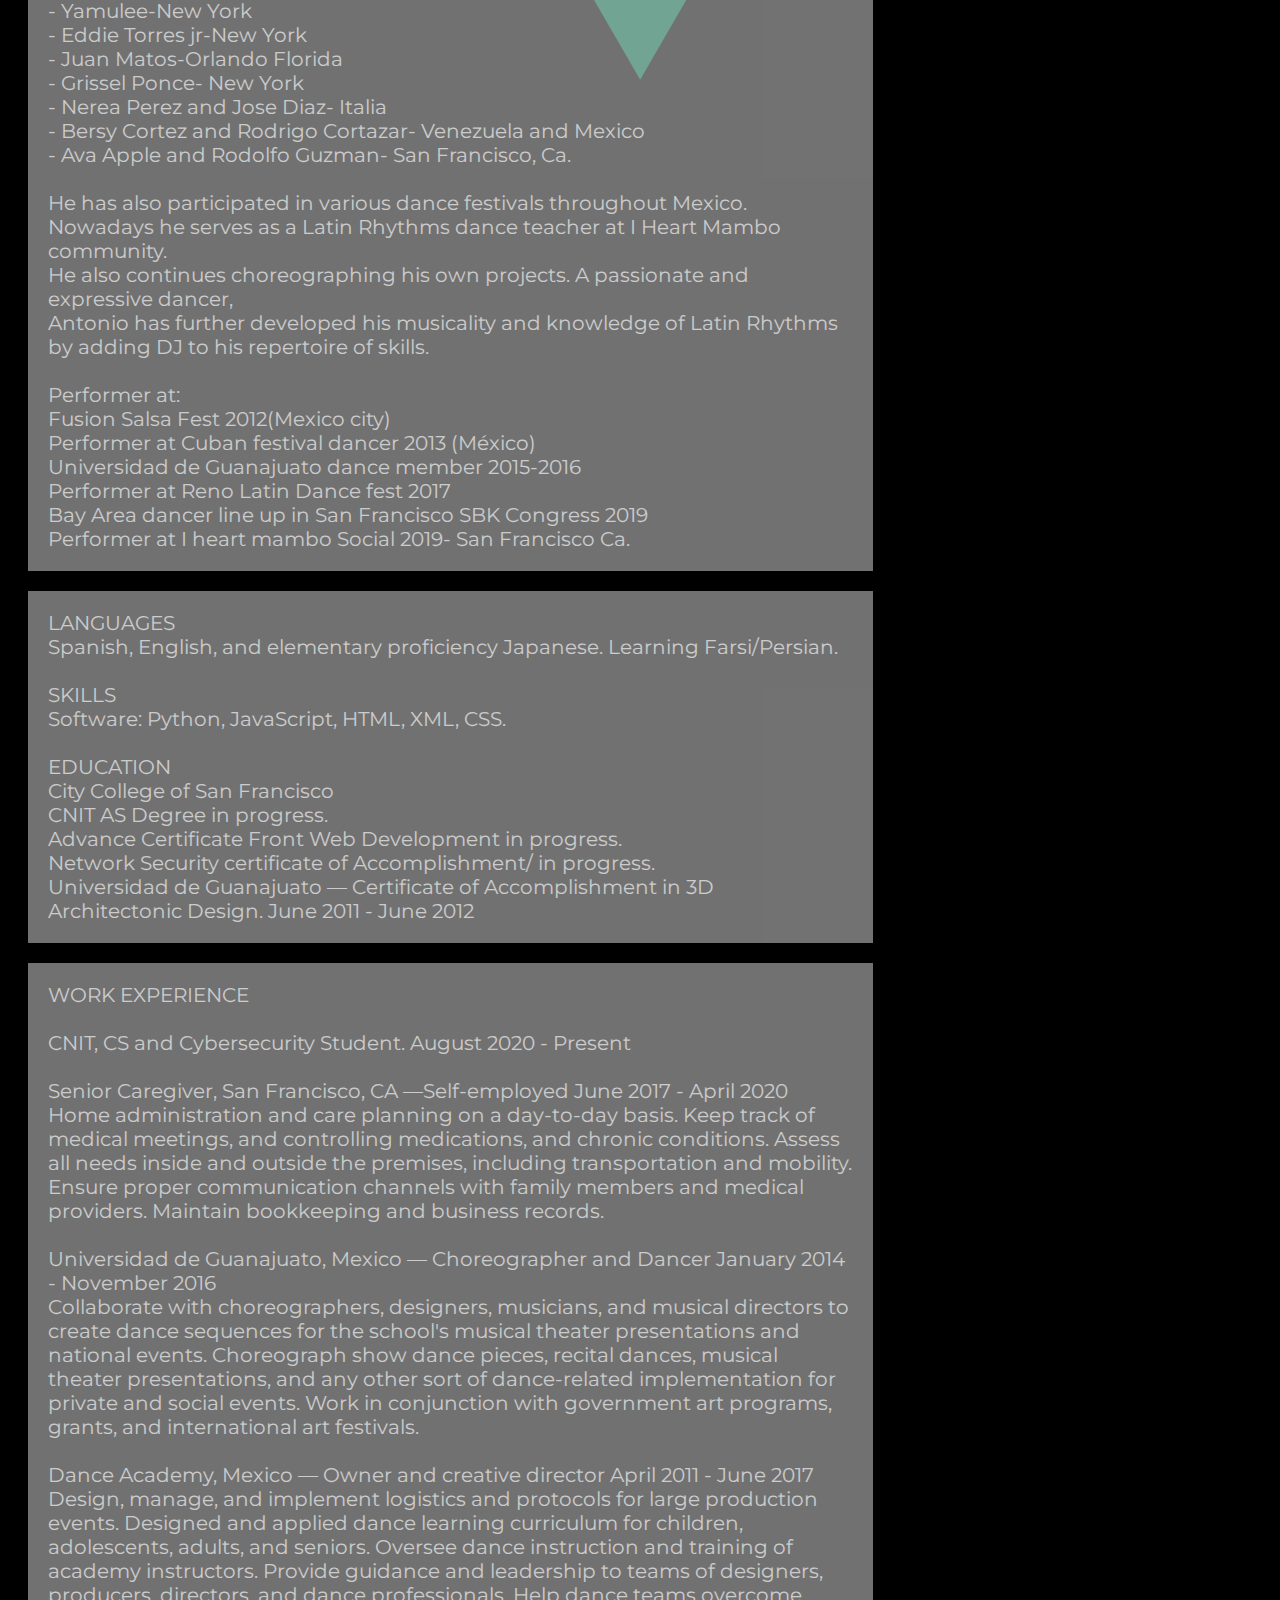
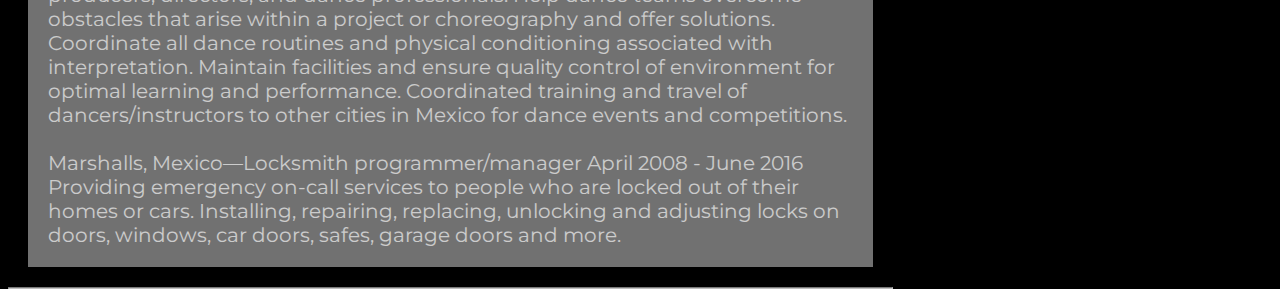
==== commit 9eba5af7: "demo 9" ====
--- a/index.html
+++ b/index.html
@@ -12,10 +12,8 @@
 <body>
     <section id="main">
         <div class="main container">
-            <div>
                 <h1>Antonio Morales</h1>
                 <h1>Dancer, Choreographer, Designer and DJ</h1>
-            </div>
         </div>
         <div class="navbar">
             <a href="index.html">Home</a>
--- a/styles.css
+++ b/styles.css
@@ -178,7 +178,8 @@
     font-size: 2rem;
     color: rgb(255, 255, 255);
     background-color: rgb(142, 142, 142);
-    padding: 5px;
+    padding: 2rem;
+    margin: 2rem;
 }
 /*End Parragraph*/
 
@@ -186,7 +187,6 @@
 /*Nav Bar*/
 .navbar {
     overflow: hidden;
-    
     position: fixed;
     bottom: 0;
     width: 100%;
